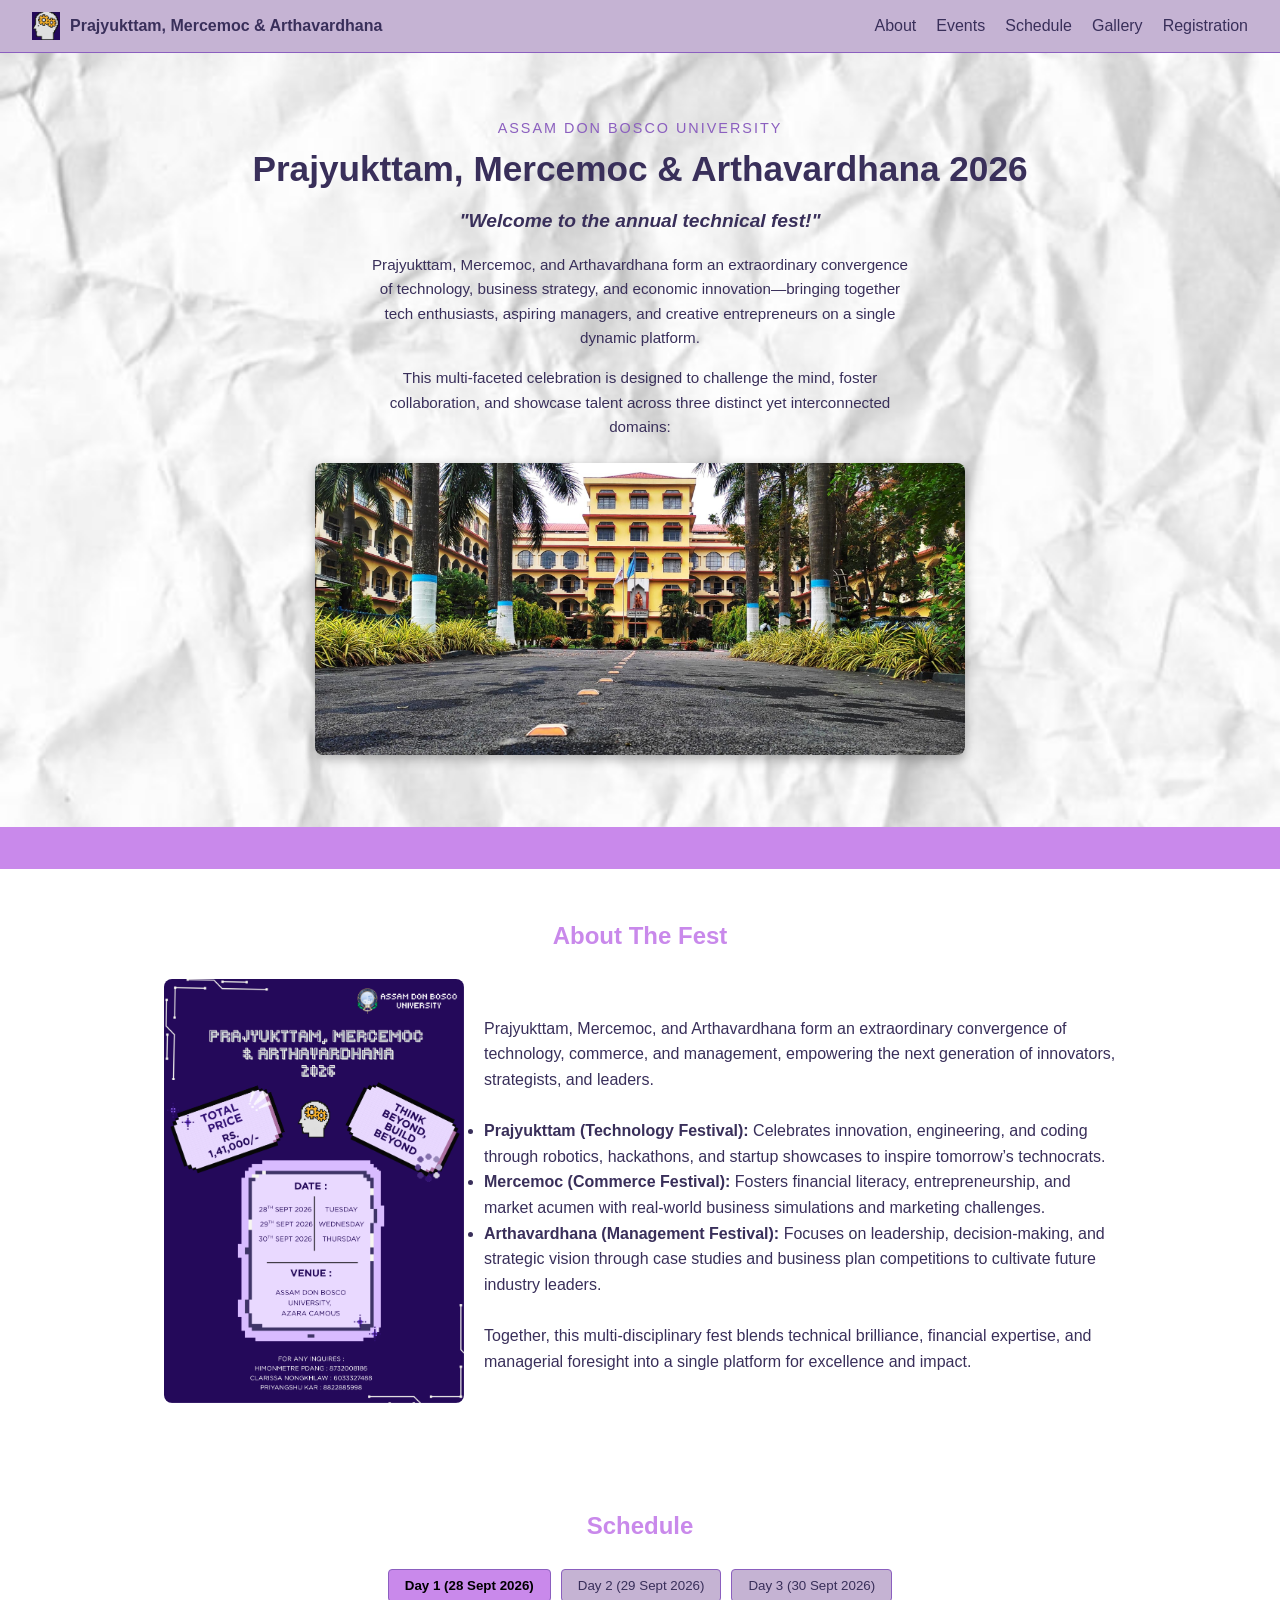
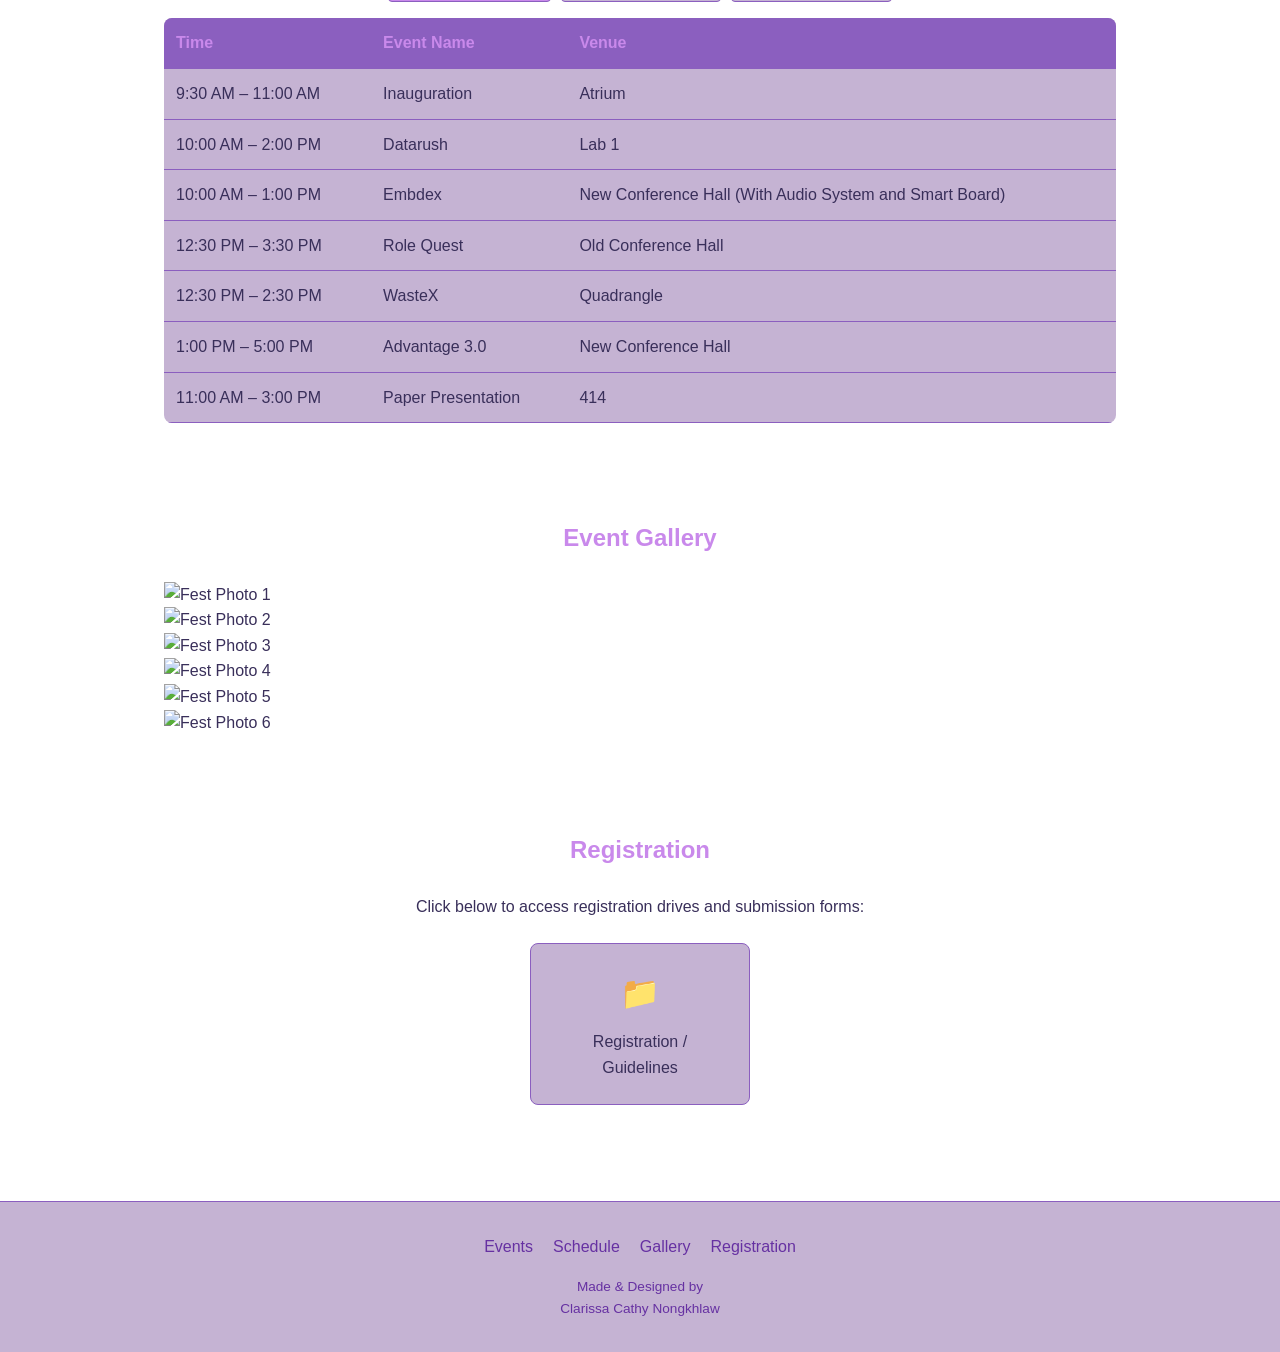
==== index.html @ a3ece599 "first commit" ====
<!DOCTYPE html>
<html lang="en">
<head>
  <meta charset="UTF-8">
  <meta name="viewport" content="width=device-width, initial-scale=1.0">
  <title>Prajyukttam - Technical Fest</title>
  <link rel="stylesheet" href="style.css">
</head>
<body>

  <!-- Navigation Bar -->
  <nav class="navbar">
    <div class="logo">
      <img src="images/head.png" alt="Logo">
      <span>Prajyukttam, Mercemoc &amp; Arthavardhana</span>
    </div>
    <ul class="nav-links">
      <li><a href="#about">About</a></li>
      <li><a href="events.html">Events</a></li>
      <li><a href="#schedule">Schedule</a></li>
      <li><a href="#gallery">Gallery</a></li>
      <li><a href="#registration">Registration</a></li>
    </ul>
  </nav>

  <!-- Hero Section -->
  <header class="hero-section">
    <p class="university-name">Assam Don Bosco University</p>
    
    <h1 class="event-title">
      Prajyukttam, Mercemoc &amp; Arthavardhana 2026
    </h1>
    
    <div class="welcome-container">
      <h3 class="welcome-message">"Welcome to the annual technical fest!"</h3>
      <p class="event-intro">
        Prajyukttam, Mercemoc, and Arthavardhana form an extraordinary convergence of technology, business strategy, and economic innovation—bringing together tech enthusiasts, aspiring managers, and creative entrepreneurs on a single dynamic platform.
      </p>
      <p class="event-intro">
        This multi-faceted celebration is designed to challenge the mind, foster collaboration, and showcase talent across three distinct yet interconnected domains:
      </p>
    </div>
    
    <div class="hero-image-box">
      <img src="images/ADBU.jpeg" alt="Event Banner">
    </div>
  </header>

  <!-- Ticker / Marquee Banner -->
  <div class="marquee-container">
    <div class="marquee-text">
      ✨Innovation &nbsp;&nbsp;&nbsp;&nbsp;&nbsp;&middot;&nbsp;&nbsp;&nbsp;&nbsp; &nbsp; Engineering &nbsp;&nbsp;&nbsp;&nbsp;&nbsp;&middot;&nbsp;&nbsp;&nbsp;&nbsp; &nbsp; Robotics &nbsp;&nbsp;&nbsp;&nbsp;&nbsp;&middot;&nbsp;&nbsp;&nbsp;&nbsp; &nbsp; Coding &nbsp;&nbsp;&nbsp;&nbsp;&nbsp;&middot;&nbsp;&nbsp;&nbsp;&nbsp; &nbsp; Strategy &nbsp;&nbsp;&nbsp;&nbsp;&nbsp;&middot;&nbsp;&nbsp;&nbsp;&nbsp; &nbsp; Operations &nbsp;&nbsp;&nbsp;&nbsp;&nbsp;&middot;&nbsp;&nbsp;&nbsp;&nbsp; &nbsp; Marketing &nbsp;&nbsp;&nbsp;&nbsp;&nbsp;&middot;&nbsp;&nbsp;&nbsp;&nbsp; &nbsp; Synergy &nbsp;&nbsp;&nbsp;&nbsp;&nbsp;&middot;&nbsp;&nbsp;&nbsp;&nbsp; &nbsp; Excellence &nbsp;&nbsp;&nbsp;&nbsp;&nbsp;&middot;&nbsp;&nbsp;&nbsp;&nbsp; &nbsp; Ideation &nbsp;&nbsp;&nbsp;&nbsp;&nbsp;&middot;&nbsp;&nbsp;&nbsp;&nbsp; &nbsp; Competition ✨
    </div>
  </div>

  <!-- About Section -->
  <section id="about" class="about-section">
    <h2>About The Fest</h2>
    <div class="about-content">
      <div class="about-image">
        <img src="images/Purple and Pink Modern Technology Poster.png" alt="About Event">
      </div>
      <div class="about-text">
        <p>Prajyukttam, Mercemoc, and Arthavardhana form an extraordinary convergence of technology, commerce, and management, empowering the next generation of innovators, strategists, and leaders. <br><br>

        <ul>
          <li><strong>Prajyukttam (Technology Festival):</strong> Celebrates innovation, engineering, and coding through robotics, hackathons, and startup showcases to inspire tomorrow’s technocrats.</li>
          <li><strong>Mercemoc (Commerce Festival):</strong> Fosters financial literacy, entrepreneurship, and market acumen with real-world business simulations and marketing challenges.</li>
          <li><strong>Arthavardhana (Management Festival):</strong> Focuses on leadership, decision-making, and strategic vision through case studies and business plan competitions to cultivate future industry leaders.</li>
        </ul>
        <br>
        Together, this multi-disciplinary fest blends technical brilliance, financial expertise, and managerial foresight into a single platform for excellence and impact.</p>
      </div>
    </div>
  </section>

  <!-- Schedule Section -->
  <section id="schedule" class="schedule-section">
    <h2>Schedule</h2>
    
    <!-- Day Tabs -->
    <div class="day-tabs">
      <button class="tab-btn active" data-day="day1">Day 1 (28 Sept 2026)</button>
      <button class="tab-btn" data-day="day2">Day 2 (29 Sept 2026)</button>
      <button class="tab-btn" data-day="day3">Day 3 (30 Sept 2026)</button>
    </div>

    <!-- Day 1 Table -->
    <div id="day1" class="schedule-table-container tab-content active">
      <table class="schedule-table">
        <thead>
          <tr>
            <th>Time</th>
            <th>Event Name</th>
            <th>Venue</th>
          </tr>
        </thead>
        <tbody>
          <tr>
            <td>9:30 AM – 11:00 AM</td>
            <td>Inauguration</td>
            <td>Atrium</td>
          </tr>
          <tr>
            <td>10:00 AM – 2:00 PM</td>
            <td>Datarush</td>
            <td>Lab 1</td>
          </tr>
          <tr>
            <td>10:00 AM – 1:00 PM</td>
            <td>Embdex</td>
            <td>New Conference Hall (With Audio System and Smart Board)</td>
          </tr>
          <tr>
            <td>12:30 PM – 3:30 PM</td>
            <td>Role Quest</td>
            <td>Old Conference Hall</td>
          </tr>
          <tr>
            <td>12:30 PM – 2:30 PM</td>
            <td>WasteX</td>
            <td>Quadrangle</td>
          </tr>
          <tr>
            <td>1:00 PM – 5:00 PM</td>
            <td>Advantage 3.0</td>
            <td>New Conference Hall</td>
          </tr>
          <tr>
            <td>11:00 AM – 3:00 PM</td>
            <td>Paper Presentation</td>
            <td>414</td>
          </tr>
        </tbody>
      </table>
    </div>

    <!-- Day 2 Table -->
    <div id="day2" class="schedule-table-container tab-content">
      <table class="schedule-table">
        <thead>
          <tr>
            <th>Time</th>
            <th>Event Name</th>
            <th>Venue</th>
          </tr>
        </thead>
        <tbody>
          <tr>
            <td>9:00 AM – 12:00 PM</td>
            <td>CodeClash</td>
            <td>MCA lab</td>
          </tr>
          <tr>
            <td>9:00 AM – 1:30 PM</td>
            <td>Dev Dazzle</td>
            <td>Lab 1</td>
          </tr>
          <tr>
            <td>10:00 AM – 2:00 PM</td>
            <td>Bridge Making</td>
            <td>Drawing hall</td>
          </tr>
          <tr>
            <td>10:00 AM – 1:00 PM</td>
            <td>Robo Socor</td>
            <td>Atrium</td>
          </tr>
          <tr>
            <td>From 10:00 AM</td>
            <td>Break Through</td>
            <td>Old Conference Hall</td>
          </tr>
          <tr>
            <td>1:00 PM – 4:00 PM</td>
            <td>Technosprint</td>
            <td>113 (EEE CN Lab)</td>
          </tr>
          <tr>
            <td>9:30 AM – 4:30 PM</td>
            <td>Mind Spark 2.0</td>
            <td>New Conference Hall</td>
          </tr>
        </tbody>
      </table>
    </div>

    <!-- Day 3 Table -->
    <div id="day3" class="schedule-table-container tab-content">
      <table class="schedule-table">
        <thead>
          <tr>
            <th>Time</th>
            <th>Event Name</th>
            <th>Venue</th>
          </tr>
        </thead>
        <tbody>
          <tr>
            <td>10:00 AM – 1:00 PM</td>
            <td>Robo Race</td>
            <td>Atrium</td>
          </tr>
          <tr>
            <td>1:30 PM – 4:30 PM</td>
            <td>Closing</td>
            <td>Atrium</td>
          </tr>
        </tbody>
      </table>
    </div>
  </section>

  <!-- Gallery Section (Replaced Video Section) -->
  <section id="gallery" class="gallery-section">
    <h2>Event Gallery</h2>
    <div class="gallery-grid">
      <div class="gallery-item">
        <img src="images/gallery1.jpg" alt="Fest Photo 1">
      </div>
      <div class="gallery-item">
        <img src="images/gallery2.jpg" alt="Fest Photo 2">
      </div>
      <div class="gallery-item">
        <img src="images/gallery3.jpg" alt="Fest Photo 3">
      </div>
      <div class="gallery-item">
        <img src="images/gallery4.jpg" alt="Fest Photo 4">
      </div>
      <div class="gallery-item">
        <img src="images/gallery5.jpg" alt="Fest Photo 5">
      </div>
      <div class="gallery-item">
        <img src="images/gallery6.jpg" alt="Fest Photo 6">
      </div>
    </div>
  </section>

  <!-- Registration Links Section -->
  <section id="registration" class="registration-section">
    <h2>Registration</h2>
    <p>Click below to access registration drives and submission forms:</p>
    
    <div class="drive-links">
      <a href="https://docs.google.com/spreadsheets/d/1zXG-FHhVb6ECpQT4bLIpjCPKj3fFTVMYDeRHwDxVV-s/edit?usp=sharing" target="_blank" class="drive-card">
        <div class="icon">📁</div>
        <div class="link-title">Registration / Guidelines</div>
      </a>
    </div>
  </section>

  <!-- Footer -->
  <footer class="footer">
    <ul class="footer-links">
      <li><a href="events.html">Events</a></li>
      <li><a href="#schedule">Schedule</a></li>
      <li><a href="#gallery">Gallery</a></li>
      <li><a href="#registration">Registration</a></li>
    </ul>
    <p class="credits">Made &amp; Designed by <br> Clarissa Cathy Nongkhlaw</p>
  </footer>

  <script src="script.js"></script>
</body>
</html>
---- style.css ----
/* Custom Variable Colors - Change these anytime! */
:root {
  --bg-main: #ffffff;
  --bg-card: #C5B3D3;
  --accent-color: #c989eb;
  --text-main: #392f5a;
  --text-muted: #6631a2;
  --border-color: #8b5fbf;
  --font-family: 'Segoe UI', Tahoma, Geneva, Verdana, sans-serif;
}

* {
  box-sizing: border-box;
  margin: 0;
  padding: 0;
}

body {
  background-color: var(--bg-main);
  color: var(--text-main);
  font-family: var(--font-family);
  line-height: 1.6;
}

/* Navbar */
.navbar {
  display: flex;
  justify-content: space-between;
  align-items: center;
  padding: 0.75rem 2rem; 
  background-color: var(--bg-card);
  border-bottom: 1px solid var(--border-color);
  position: relative; 
}

/* Logo Image Styling */
.logo img {
  width: 28px;   /* Reduced from 40px to make it smaller */
  height: 28px;  /* Keeps the logo square */
  object-fit: contain; /* Prevents image distortion */
}

.logo {
  display: flex;
  align-items: center;
  gap: 10px;
  font-weight: bold;
}

.nav-links {
  display: flex;
  list-style: none;
  gap: 20px;
}

.nav-links a {
  color: var(--text-main);
  text-decoration: none;
  transition: color 0.3s;
}

.nav-links a:hover {
  color: var(--accent-color);
}


/* Center and constrain the Hero Section text & layout */
.hero-section {
  max-width: 750px;       /* Limits total width on laptop/desktop */
  margin: 0 auto;         /* Centers the section horizontally */
  padding: 2rem 1rem;
  text-align: center;
  background-image: url('images/137430226134707928.jpg'); 
  
  /* Background scaling & position properties */
  background-size: cover;       /* Scales the image to fill the entire header */
  background-position: center;  /* Centers the image within the container */
  background-repeat: no-repeat; /* Prevents the image from tiling/repeating */
  
  /* Text and spacing adjustments */
 padding: 4rem 1.5rem;         /* Adds vertical spacing around your text */               /* Ensures text remains readable */
  max-width: 100%;
}

.university-name {
  color: #8b5fbf;
  text-transform: uppercase;
  letter-spacing: 2px;
  font-size: 0.9rem;
  margin-bottom: 0.5rem;
}

.event-title {
  font-size: 2.2rem;
  line-height: 1.2;
  margin-bottom: 1rem;
}

.welcome-message {
  display: block !important;     /* Forces the element to behave as a standard block */
  width: 90% !important;         /* Makes it responsive on mobile screens */
  max-width: 550px !important;   /* Hard limit on how wide it can grow */
  margin-left: auto !important;  /* Pushes from the left to center */
  margin-right: auto !important; /* Pushes from the right to center */
  margin-top: 0;
  margin-bottom: 1rem;
  text-align: center;            /* Centers the text within the 550px box */
  
  font-style: italic;
  font-size: 1.2rem;
  color: #392f5a;
}

.event-intro {
  font-size: 0.95rem;
  line-height: 1.6;
  color: #392f5a;
  display: block !important;     /* Forces the element to behave as a standard block */
  width: 90% !important;         /* Makes it responsive on mobile screens */
  max-width: 550px !important;   /* Hard limit on how wide it can grow */
  margin-left: auto !important;  /* Pushes from the left to center */
  margin-right: auto !important; /* Pushes from the right to center */
  margin-top: 0;
  margin-bottom: 1rem;
  text-align: center;  
}

/* Make sure the image box stays compact */
.hero-image-box {
  max-width: 650px;       /* Restricts image width */
  margin: 1.5rem auto 0;  /* Centers image container */
}

.hero-image-box img {
  width: 100%;            /* Fits neatly within the 500px max-width */
  height: auto;
  border-radius: 8px;
  box-shadow: 0 4px 12px rgba(0, 0, 0, 0.3);
}

/* Marquee Banner */
.marquee-container {
  background-color: var(--accent-color);
  color: #000;
  overflow: hidden;
  white-space: nowrap;
  padding: 8px 0;
  font-weight: bold;
}

.marquee-text {
  display: inline-block;
  padding-left: 100%;
  animation: marquee 45s linear infinite;
}

@keyframes marquee {
  0% { transform: translate(0, 0); }
  100% { transform: translate(-100%, 0); }
}

/* Sections General */
section {
  padding: 3rem 1.5rem;
  max-width: 1000px;
  margin: 0 auto;
}

section h2 {
  text-align: center;
  margin-bottom: 1.5rem;
  color: var(--accent-color);
}

/* About Section */
.about-content {
  display: flex;
  gap: 20px;
  align-items: center;
  flex-wrap: wrap;
}

.about-image img {
  width: 100%;
  max-width: 300px;
  border-radius: 8px;
}

.about-text {
  flex: 1;
}

/* Video Section */
.video-wrapper {
  position: relative;
  padding-bottom: 56.25%; /* 16:9 aspect ratio */
  height: 0;
  overflow: hidden;
  border-radius: 8px;
  border: 1px solid var(--border-color);
}

.video-wrapper iframe {
  position: absolute;
  top: 0;
  left: 0;
  width: 100%;
  height: 100%;
  border: none;
}

/* Events Cards */
.events-grid {
  display: grid;
  grid-template-columns: repeat(auto-fit, minmax(260px, 1fr));
  gap: 20px;
}

.event-card {
  background-color: var(--bg-card);
  padding: 1.5rem;
  border-radius: 8px;
  border: 1px solid var(--border-color);
  text-align: center;
}

.poster-box img {
  width: 100%;
  border-radius: 4px;
  margin: 10px 0;
}

.event-desc {
  color: var(--text-muted);
  font-size: 0.9rem;
  margin-bottom: 1rem;
}

.btn {
  display: inline-block;
  padding: 8px 16px;
  background-color: var(--accent-color);
  color: #000;
  text-decoration: none;
  font-weight: bold;
  border-radius: 4px;
}

/* Schedule Section */
.day-tabs {
  display: flex;
  justify-content: center;
  gap: 10px;
  margin-bottom: 1rem;
}

.tab-btn {
  background-color: var(--bg-card);
  color: var(--text-main);
  border: 1px solid var(--border-color);
  padding: 8px 16px;
  cursor: pointer;
  border-radius: 4px;
}

.tab-btn.active {
  background-color: var(--accent-color);
  color: #000;
  font-weight: bold;
}

.tab-content {
  display: none;
}

.tab-content.active {
  display: block;
}

.schedule-table {
  width: 100%;
  border-collapse: collapse;
  background-color: var(--bg-card);
  border-radius: 8px;
  overflow: hidden;
}

.schedule-table th, .schedule-table td {
  padding: 12px;
  text-align: left;
  border-bottom: 1px solid var(--border-color);
}

.schedule-table th {
  background-color: var(--border-color);
  color: var(--accent-color);
}

/* Registration Section */
.registration-section {
  text-align: center;
}

.drive-links {
  display: flex;
  justify-content: center;
  gap: 20px;
  margin-top: 1.5rem;
  flex-wrap: wrap;
}

.drive-card {
  background-color: var(--bg-card);
  border: 1px solid var(--border-color);
  padding: 1.5rem;
  border-radius: 8px;
  text-decoration: none;
  color: var(--text-main);
  width: 220px;
  transition: transform 0.2s;
}

.drive-card:hover {
  transform: translateY(-5px);
  border-color: var(--accent-color);
}

.drive-card .icon {
  font-size: 2rem;
  margin-bottom: 10px;
}

/* Footer */
.footer {
  background-color: var(--bg-card);
  text-align: center;
  padding: 2rem 1rem;
  border-top: 1px solid var(--border-color);
  margin-top: 3rem;
}

.footer-links {
  display: flex;
  justify-content: center;
  list-style: none;
  gap: 20px;
  margin-bottom: 1rem;
}

.footer-links a {
  color: var(--text-muted);
  text-decoration: none;
}

.credits {
  font-size: 0.85rem;
  color: var(--text-muted);
}
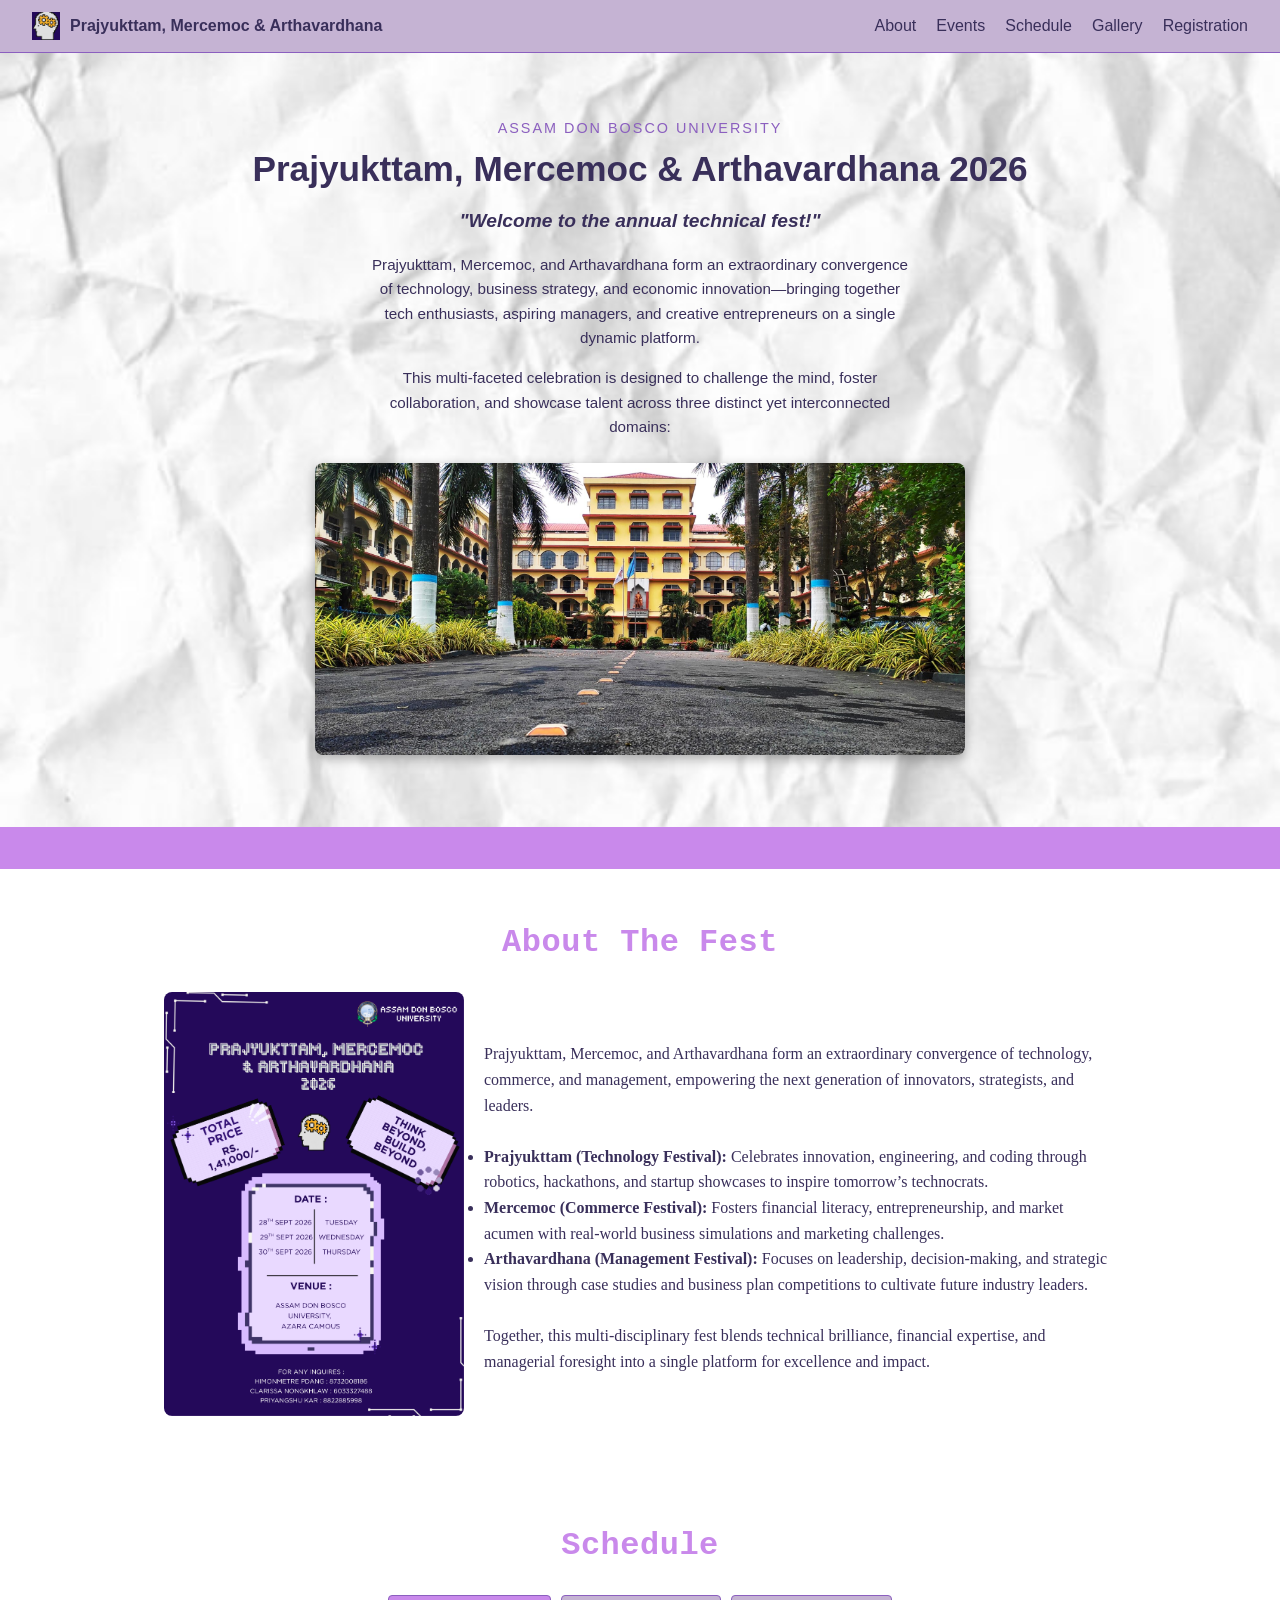
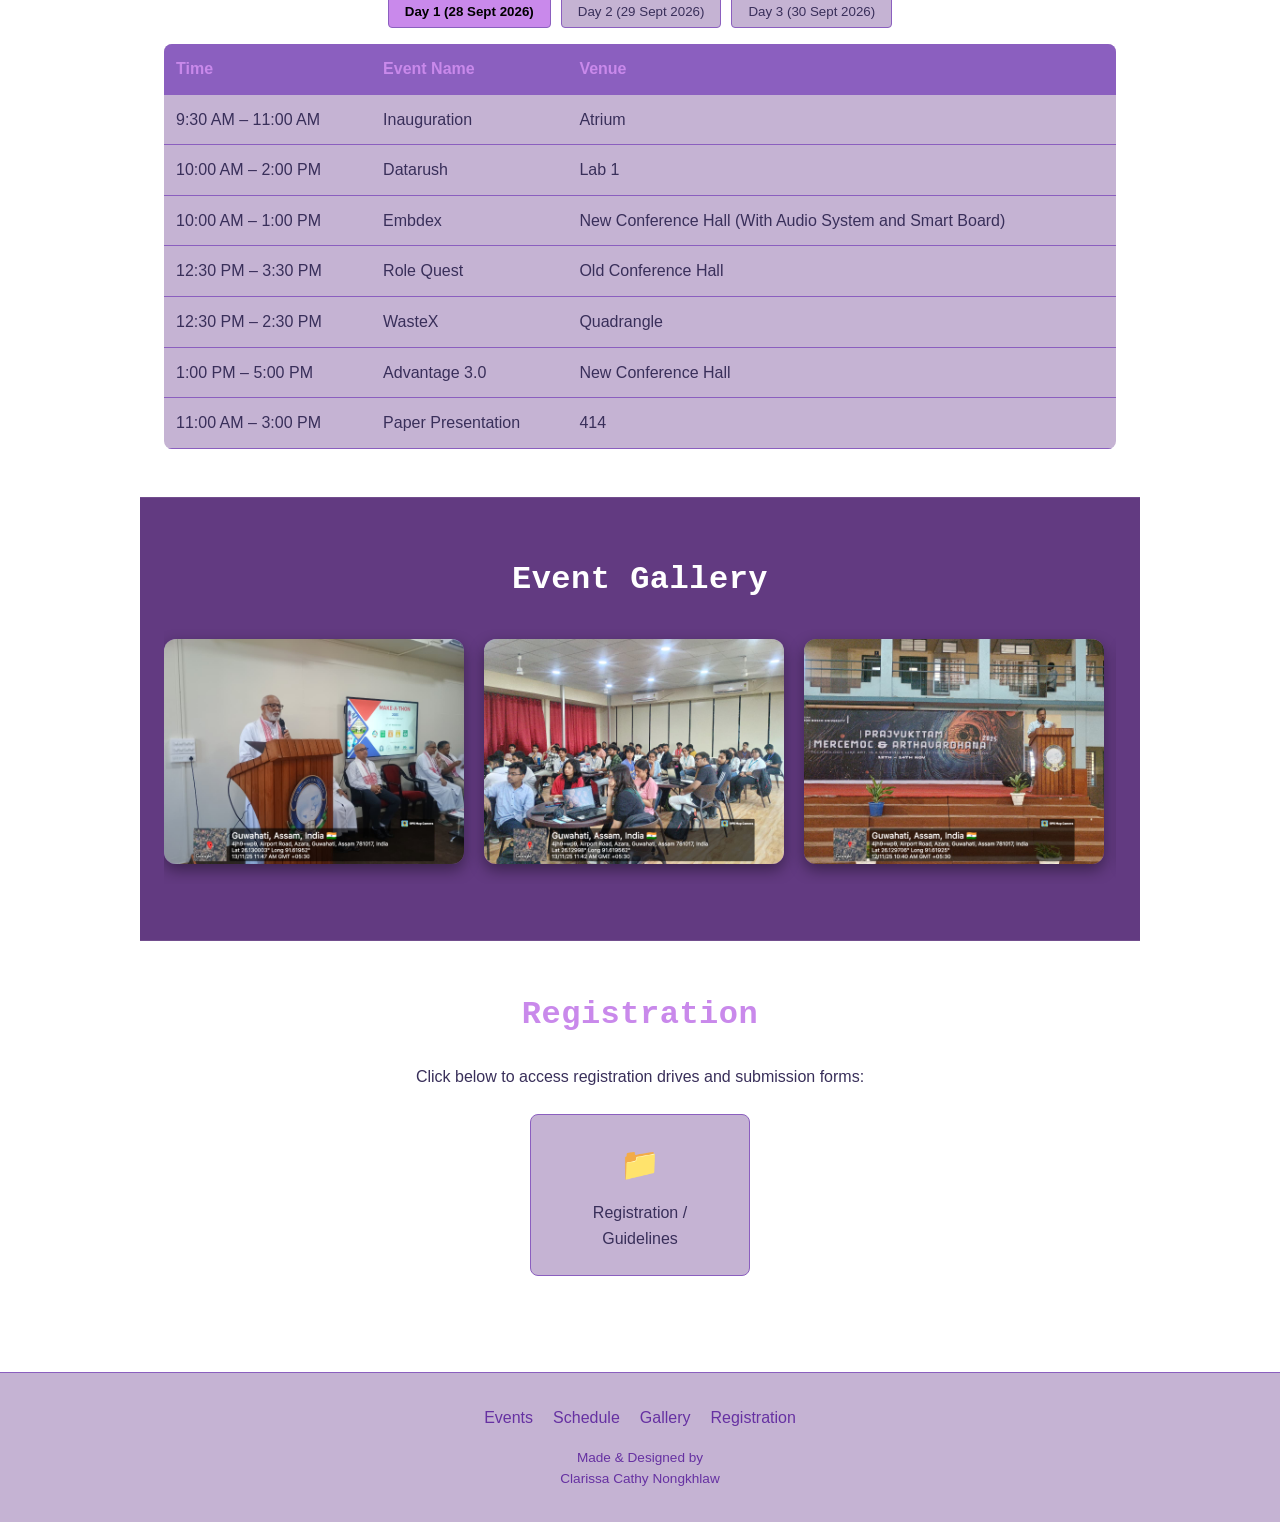
==== commit 894d55eb: "Update gallery section, responsive mobile layout, and h2 font styles" ====
--- a/index.html
+++ b/index.html
@@ -61,8 +61,7 @@
         <img src="images/Purple and Pink Modern Technology Poster.png" alt="About Event">
       </div>
       <div class="about-text">
-        <p>Prajyukttam, Mercemoc, and Arthavardhana form an extraordinary convergence of technology, commerce, and management, empowering the next generation of innovators, strategists, and leaders. <br><br>
-
+        <p>Prajyukttam, Mercemoc, and Arthavardhana form an extraordinary convergence of technology, commerce, and management, empowering the next generation of innovators, strategists, and leaders. <br> <br>
         <ul>
           <li><strong>Prajyukttam (Technology Festival):</strong> Celebrates innovation, engineering, and coding through robotics, hackathons, and startup showcases to inspire tomorrow’s technocrats.</li>
           <li><strong>Mercemoc (Commerce Festival):</strong> Fosters financial literacy, entrepreneurship, and market acumen with real-world business simulations and marketing challenges.</li>
@@ -212,29 +211,29 @@
   </section>
 
   <!-- Gallery Section (Replaced Video Section) -->
-  <section id="gallery" class="gallery-section">
-    <h2>Event Gallery</h2>
-    <div class="gallery-grid">
-      <div class="gallery-item">
-        <img src="images/gallery1.jpg" alt="Fest Photo 1">
-      </div>
-      <div class="gallery-item">
-        <img src="images/gallery2.jpg" alt="Fest Photo 2">
-      </div>
-      <div class="gallery-item">
-        <img src="images/gallery3.jpg" alt="Fest Photo 3">
-      </div>
-      <div class="gallery-item">
-        <img src="images/gallery4.jpg" alt="Fest Photo 4">
-      </div>
-      <div class="gallery-item">
-        <img src="images/gallery5.jpg" alt="Fest Photo 5">
-      </div>
-      <div class="gallery-item">
-        <img src="images/gallery6.jpg" alt="Fest Photo 6">
-      </div>
-    </div>
-  </section>
+ <section id="gallery" class="gallery-section">
+  <h2>Event Gallery</h2>
+  <div class="gallery-grid">
+    <div class="gallery-item">
+      <img src="images/WhatsApp Image 2026-09-22 at 2.42.43 PM.jpeg" alt="Fest Photo 1">
+    </div>
+    <div class="gallery-item">
+      <img src="images/WhatsApp Image 2026-09-22 at 2.42.49 PM.jpeg" alt="Fest Photo 2">
+    </div>
+    <div class="gallery-item">
+      <img src="images/WhatsApp Image 2026-09-22 at 2.42.52 PM.jpeg" alt="Fest Photo 3">
+    </div>
+    <div class="gallery-item">
+      <img src="images/WhatsApp Image 2026-09-22 at 2.42.55 PM.jpeg" alt="Fest Photo 4">
+    </div>
+    <div class="gallery-item">
+      <img src="images/WhatsApp Image 2026-09-22 at 2.43.09 PM.jpeg" alt="Fest Photo 5">
+    </div>
+    <div class="gallery-item">
+      <img src="images/gallery6.jpg" alt="Fest Photo 6">
+    </div>
+  </div>
+</section>
 
   <!-- Registration Links Section -->
   <section id="registration" class="registration-section">
--- a/style.css
+++ b/style.css
@@ -7,6 +7,17 @@
   --text-muted: #6631a2;
   --border-color: #8b5fbf;
   --font-family: 'Segoe UI', Tahoma, Geneva, Verdana, sans-serif;
+}
+
+
+html, body {
+  max-width: 100%;
+  overflow-x: hidden;
+}
+
+img {
+  max-width: 100%;
+  height: auto;
 }
 
 * {
@@ -172,7 +183,16 @@
   color: var(--accent-color);
 }
 
+h2 {
+  font-family: Consolas, 'Courier New', Courier, monospace;
+  font-size: 2rem;       /* Heading size */
+  font-weight: 700;      /* Bold weight */
+  letter-spacing: 0.5px; /* Slight spacing for a cleaner header look */
+  margin-bottom: 1.5rem;
+}
+
 /* About Section */
+
 .about-content {
   display: flex;
   gap: 20px;
@@ -188,25 +208,75 @@
 
 .about-text {
   flex: 1;
-}
-
-/* Video Section */
-.video-wrapper {
-  position: relative;
-  padding-bottom: 56.25%; /* 16:9 aspect ratio */
-  height: 0;
+  font-family: Georgia, 'Times New Roman', serif;
+}
+
+/* Gallery Section with Distinct Background */
+.gallery-section {
+  padding: 3.5rem 1.5rem;
+  text-align: center;
+  background-color: #623a81; /* Darker distinct background color contrast */
+  border-top: 1px solid rgba(255, 255, 255, 0.1);
+  border-bottom: 1px solid rgba(255, 255, 255, 0.1);
+}
+
+.gallery-section h2 {
+  font-size: 2rem;
+  margin-bottom: 1.5rem;
+  color: #ffffff;
+}
+
+/* Horizontal Scroll Container */
+.gallery-grid {
+  display: flex;                /* Arranges photos side-by-side */
+  gap: 20px;
+  overflow-x: auto;             /* Enables horizontal scrolling */
+  overflow-y: hidden;
+  padding: 10px 10px 20px 10px; /* Extra bottom padding for scrollbar space */
+  max-width: 1100px;
+  margin: 0 auto;
+  
+  /* Smooth touch scrolling for smartphones */
+  -webkit-overflow-scrolling: touch;
+  scroll-snap-type: x mandatory; /* Snaps image cleanly into focus when scrolling */
+}
+
+/* Individual Image Card Sizing */
+.gallery-item {
+  flex: 0 0 300px;              /* Sets a fixed width of 300px per card */
+  aspect-ratio: 4 / 3;
+  border-radius: 12px;
   overflow: hidden;
-  border-radius: 8px;
-  border: 1px solid var(--border-color);
-}
-
-.video-wrapper iframe {
-  position: absolute;
-  top: 0;
-  left: 0;
+  background-color: #8a5bc1;
+  box-shadow: 0 6px 15px rgba(0, 0, 0, 0.4);
+  scroll-snap-align: start;     /* Snap point target */
+}
+
+.gallery-item img {
   width: 100%;
   height: 100%;
-  border: none;
+  object-fit: cover;
+  display: block;
+  transition: transform 0.3s ease;
+}
+
+.gallery-item img:hover {
+  transform: scale(1.05);
+}
+
+/* Custom Styled Scrollbar */
+.gallery-grid::-webkit-scrollbar {
+  height: 8px;
+}
+
+.gallery-grid::-webkit-scrollbar-track {
+  background: rgba(255, 255, 255, 0.05);
+  border-radius: 10px;
+}
+
+.gallery-grid::-webkit-scrollbar-thumb {
+  background: #C5B3D3; /* Highlight color for scroll bar */
+  border-radius: 10px;
 }
 
 /* Events Cards */
@@ -355,4 +425,107 @@
 .credits {
   font-size: 0.85rem;
   color: var(--text-muted);
+}
+
+@media (max-width: 768px) {
+
+  /* 1. Navbar Adjustments */
+  .navbar {
+    flex-direction: column;
+    gap: 12px;
+    padding: 0.8rem 1rem;
+    text-align: center;
+  }
+
+  .nav-links {
+    flex-wrap: wrap;
+    justify-content: center;
+    gap: 12px;
+    font-size: 0.9rem;
+  }
+
+  .logo {
+    font-size: 0.95rem;
+    justify-content: center;
+  }
+
+  .logo img {
+    width: 24px;
+    height: 24px;
+  }
+
+  /* 2. Hero Section */
+  .hero-section {
+    padding: 2rem 1rem;
+  }
+
+  .event-title {
+    font-size: 1.5rem; /* Scales down huge desktop titles */
+    line-height: 1.3;
+  }
+
+  .welcome-message {
+    font-size: 1.05rem;
+    width: 100% !important; /* Prevents overflow */
+  }
+
+  .hero-image-box {
+    width: 100%;
+  }
+
+  /* 3. About Section Stack */
+  .about-content {
+    flex-direction: column; /* Stacks image above text */
+    text-align: left;
+    gap: 1.5rem;
+  }
+
+  .about-image img {
+    width: 100%;
+    max-width: 350px;
+    margin: 0 auto;
+    display: block;
+  }
+
+  /* 4. Schedule Section & Scrollable Tables */
+  .day-tabs {
+    flex-wrap: wrap;
+    gap: 8px;
+    justify-content: center;
+  }
+
+  .tab-btn {
+    padding: 8px 12px;
+    font-size: 0.85rem;
+    flex: 1 1 auto; /* Allows buttons to share row space evenly */
+  }
+
+  /* Makes data tables horizontally scrollable instead of breaking layout */
+  .schedule-table-container {
+    overflow-x: auto;
+    -webkit-overflow-scrolling: touch;
+    border-radius: 8px;
+  }
+
+  .schedule-table {
+    min-width: 500px; /* Forces table structure so columns don't crush */
+    font-size: 0.85rem;
+  }
+
+  .schedule-table th, 
+  .schedule-table td {
+    padding: 10px 8px;
+  }
+
+  /* 5. Gallery Grid */
+  .gallery-grid {
+    grid-template-columns: repeat(auto-fit, minmax(140px, 1fr));
+    gap: 10px;
+  }
+
+  /* 6. Footer */
+  .footer-links {
+    flex-direction: column;
+    gap: 10px;
+  }
 }
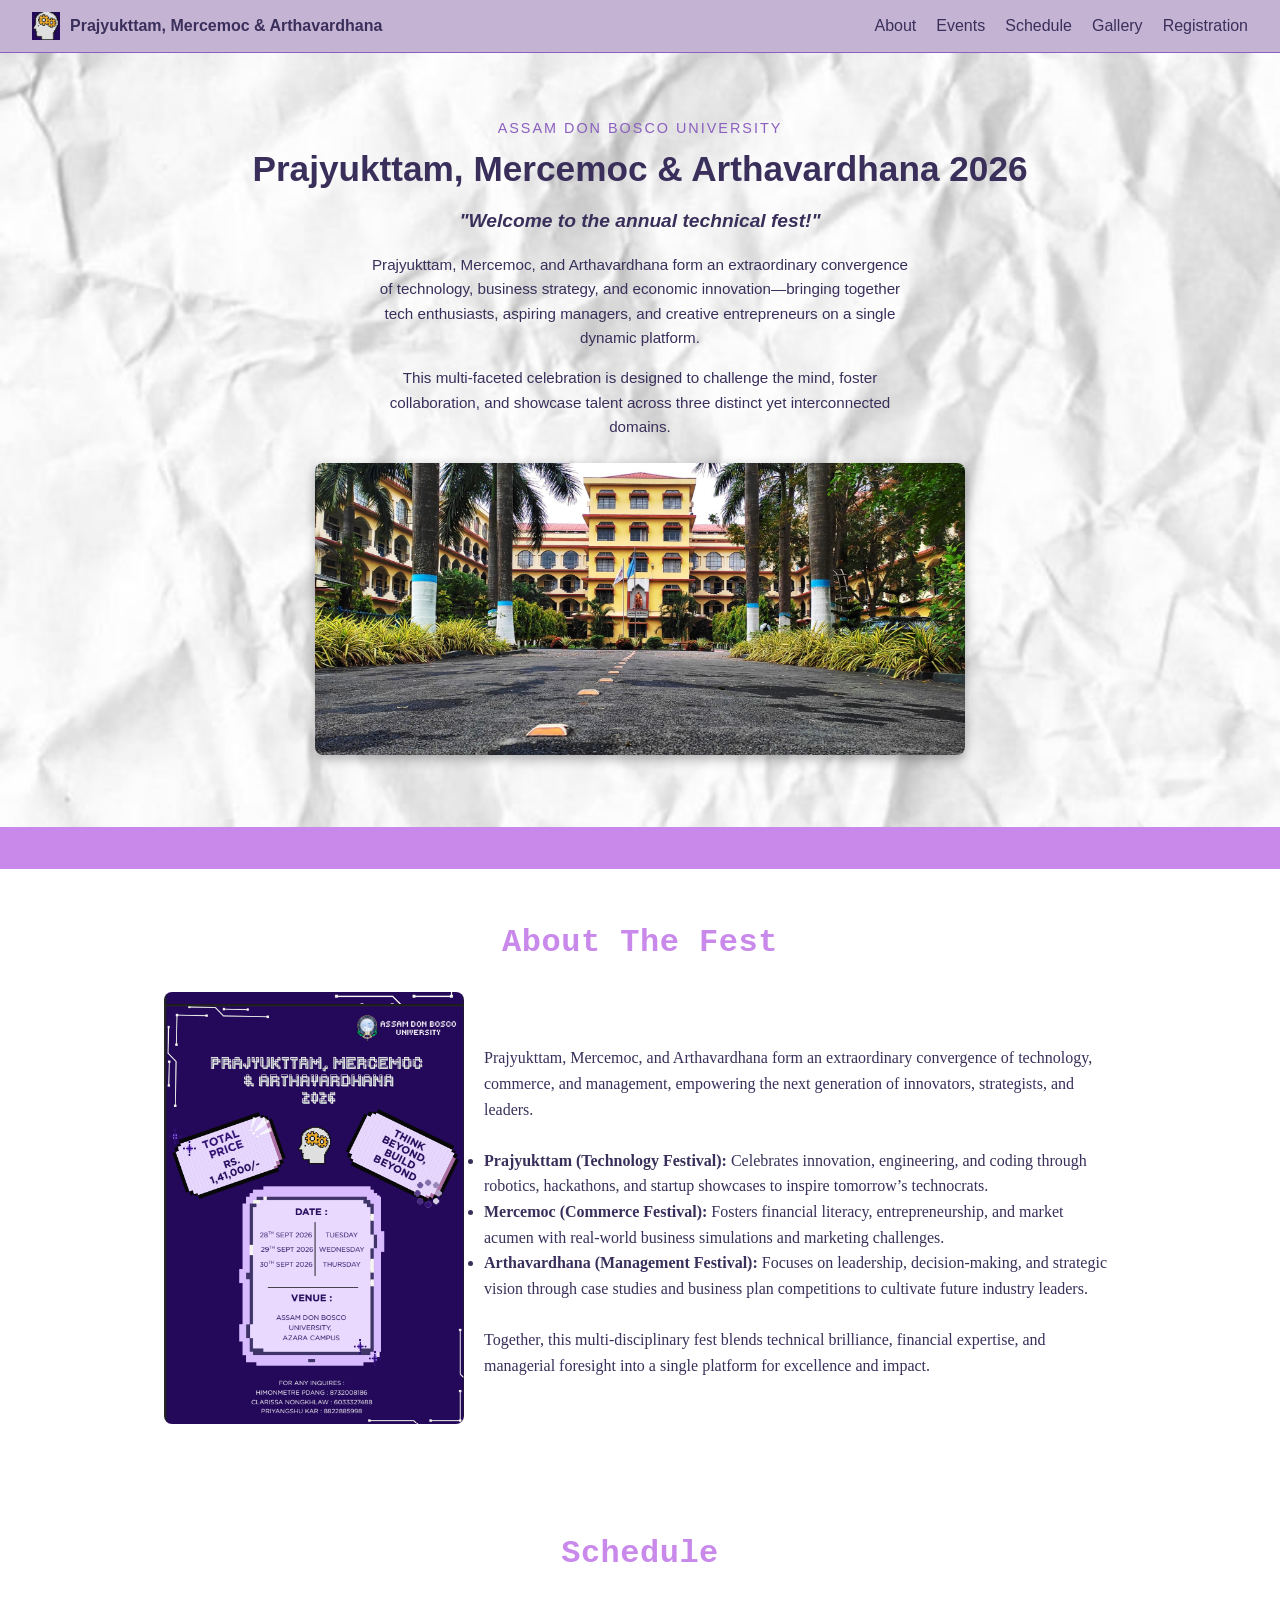
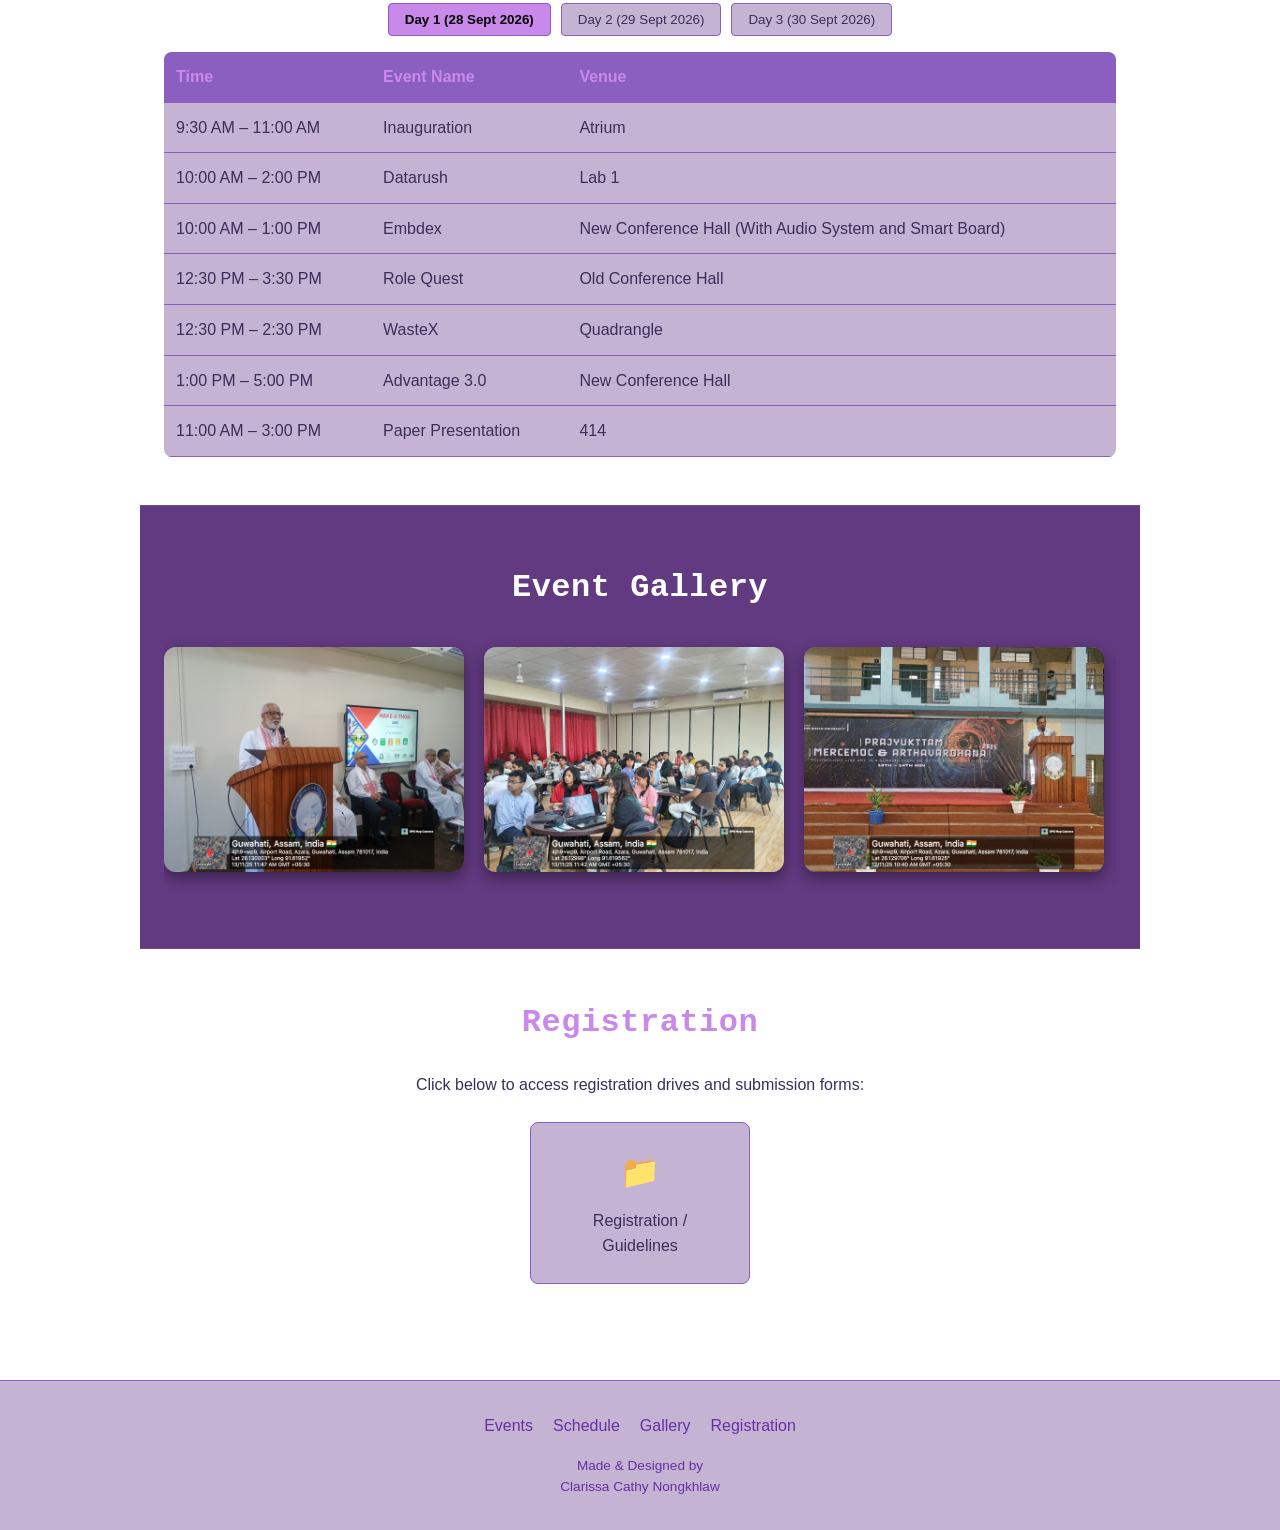
==== commit d15b0912: "Update gallery section,image" ====
--- a/index.html
+++ b/index.html
@@ -37,7 +37,7 @@
         Prajyukttam, Mercemoc, and Arthavardhana form an extraordinary convergence of technology, business strategy, and economic innovation—bringing together tech enthusiasts, aspiring managers, and creative entrepreneurs on a single dynamic platform.
       </p>
       <p class="event-intro">
-        This multi-faceted celebration is designed to challenge the mind, foster collaboration, and showcase talent across three distinct yet interconnected domains:
+        This multi-faceted celebration is designed to challenge the mind, foster collaboration, and showcase talent across three distinct yet interconnected domains.
       </p>
     </div>
     
@@ -58,7 +58,7 @@
     <h2>About The Fest</h2>
     <div class="about-content">
       <div class="about-image">
-        <img src="images/Purple and Pink Modern Technology Poster.png" alt="About Event">
+        <img src="images/Screenshot 2026-09-22 201039.png" alt="About Event">
       </div>
       <div class="about-text">
         <p>Prajyukttam, Mercemoc, and Arthavardhana form an extraordinary convergence of technology, commerce, and management, empowering the next generation of innovators, strategists, and leaders. <br> <br>
@@ -230,7 +230,7 @@
       <img src="images/WhatsApp Image 2026-09-22 at 2.43.09 PM.jpeg" alt="Fest Photo 5">
     </div>
     <div class="gallery-item">
-      <img src="images/gallery6.jpg" alt="Fest Photo 6">
+      <img src="images/1.jpeg" alt="Fest Photo 6">
     </div>
   </div>
 </section>
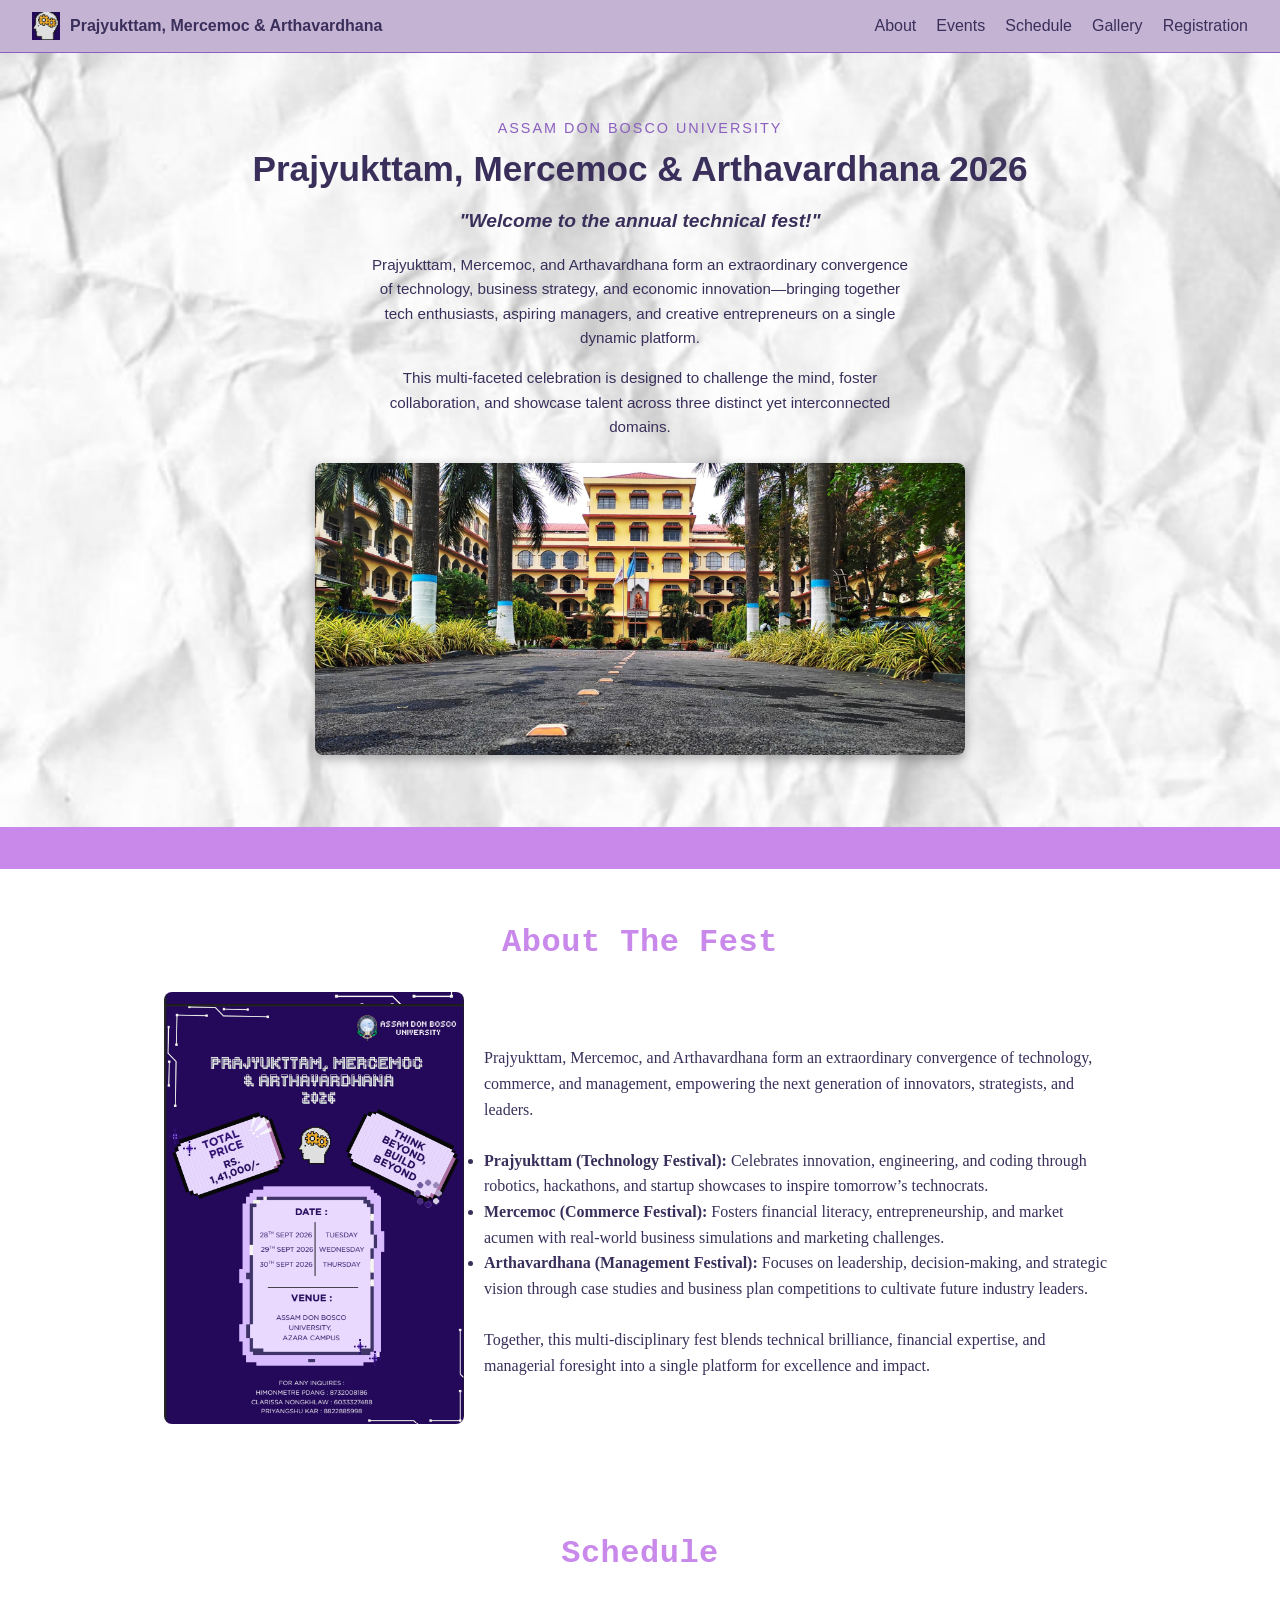
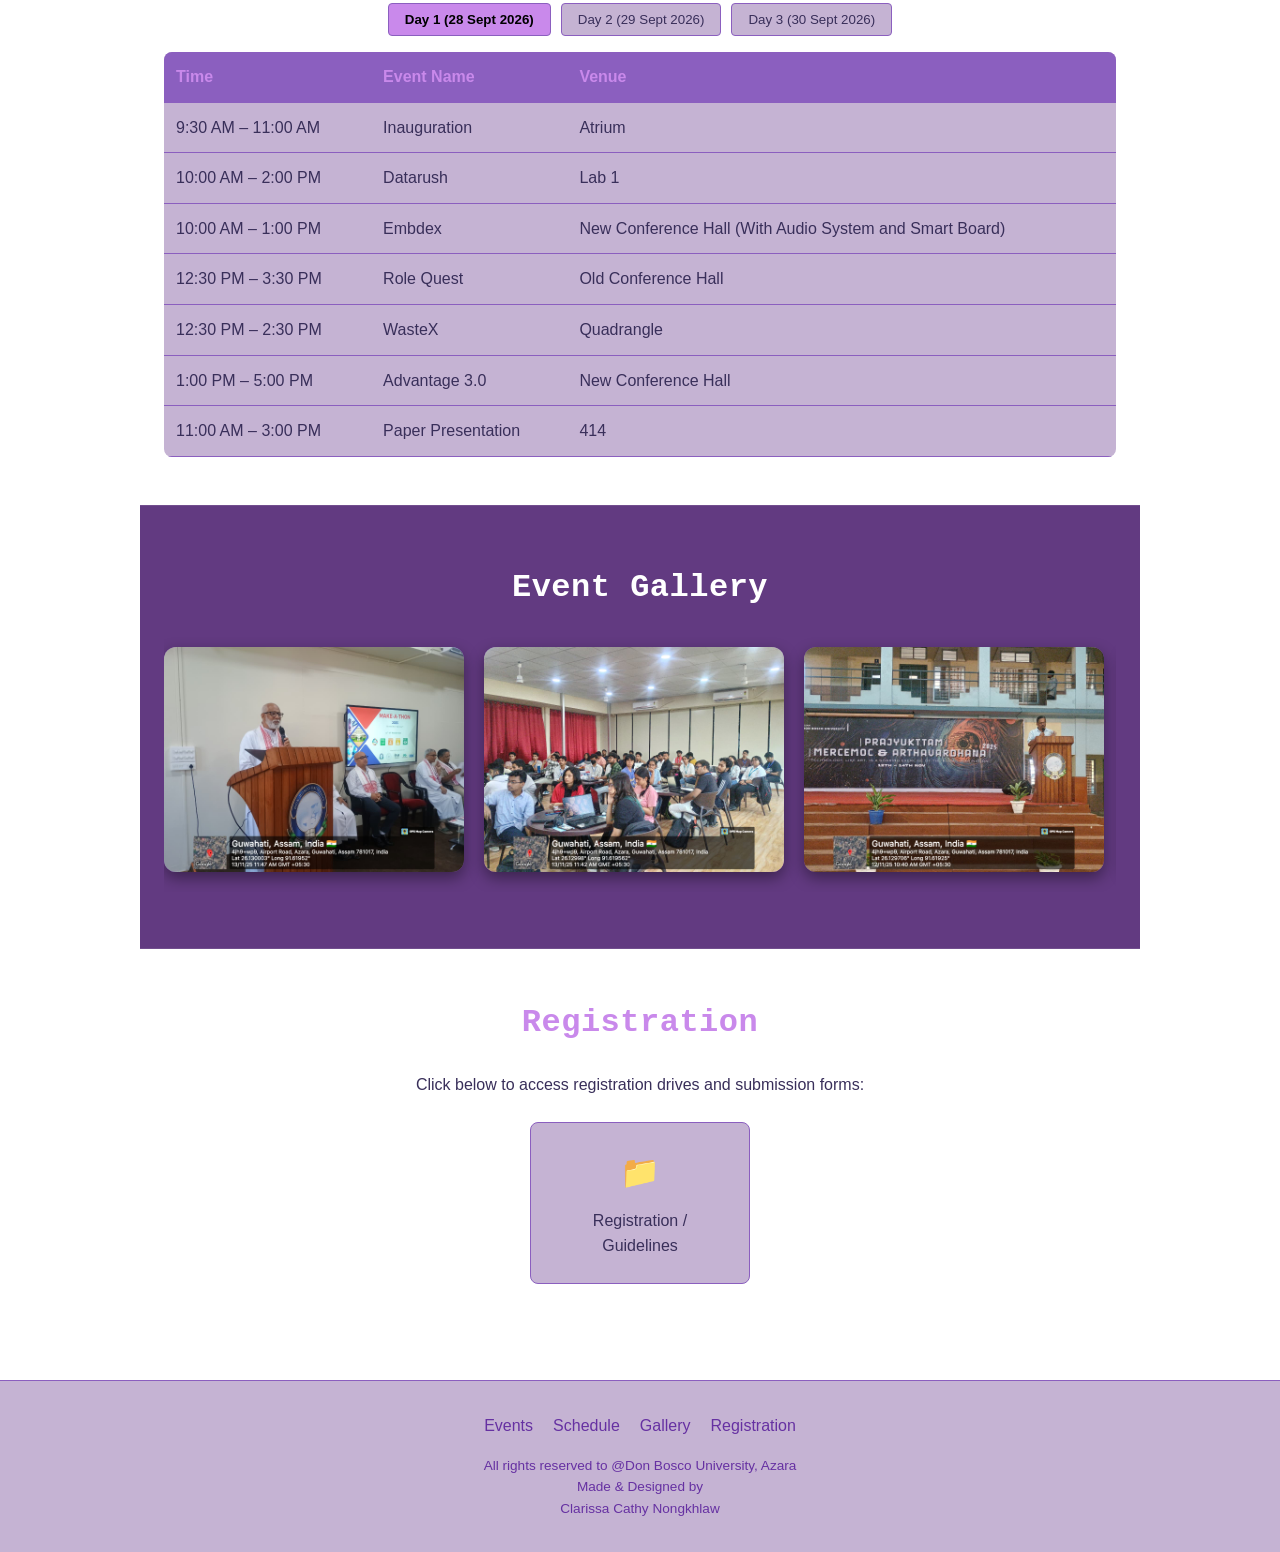
==== commit f03d3b45: "update footer" ====
--- a/index.html
+++ b/index.html
@@ -256,7 +256,7 @@
       <li><a href="#gallery">Gallery</a></li>
       <li><a href="#registration">Registration</a></li>
     </ul>
-    <p class="credits">Made &amp; Designed by <br> Clarissa Cathy Nongkhlaw</p>
+    <p class="credits"> All rights reserved to @Don Bosco University, Azara <br>Made &amp; Designed by <br> Clarissa Cathy Nongkhlaw</p>
   </footer>
 
   <script src="script.js"></script>
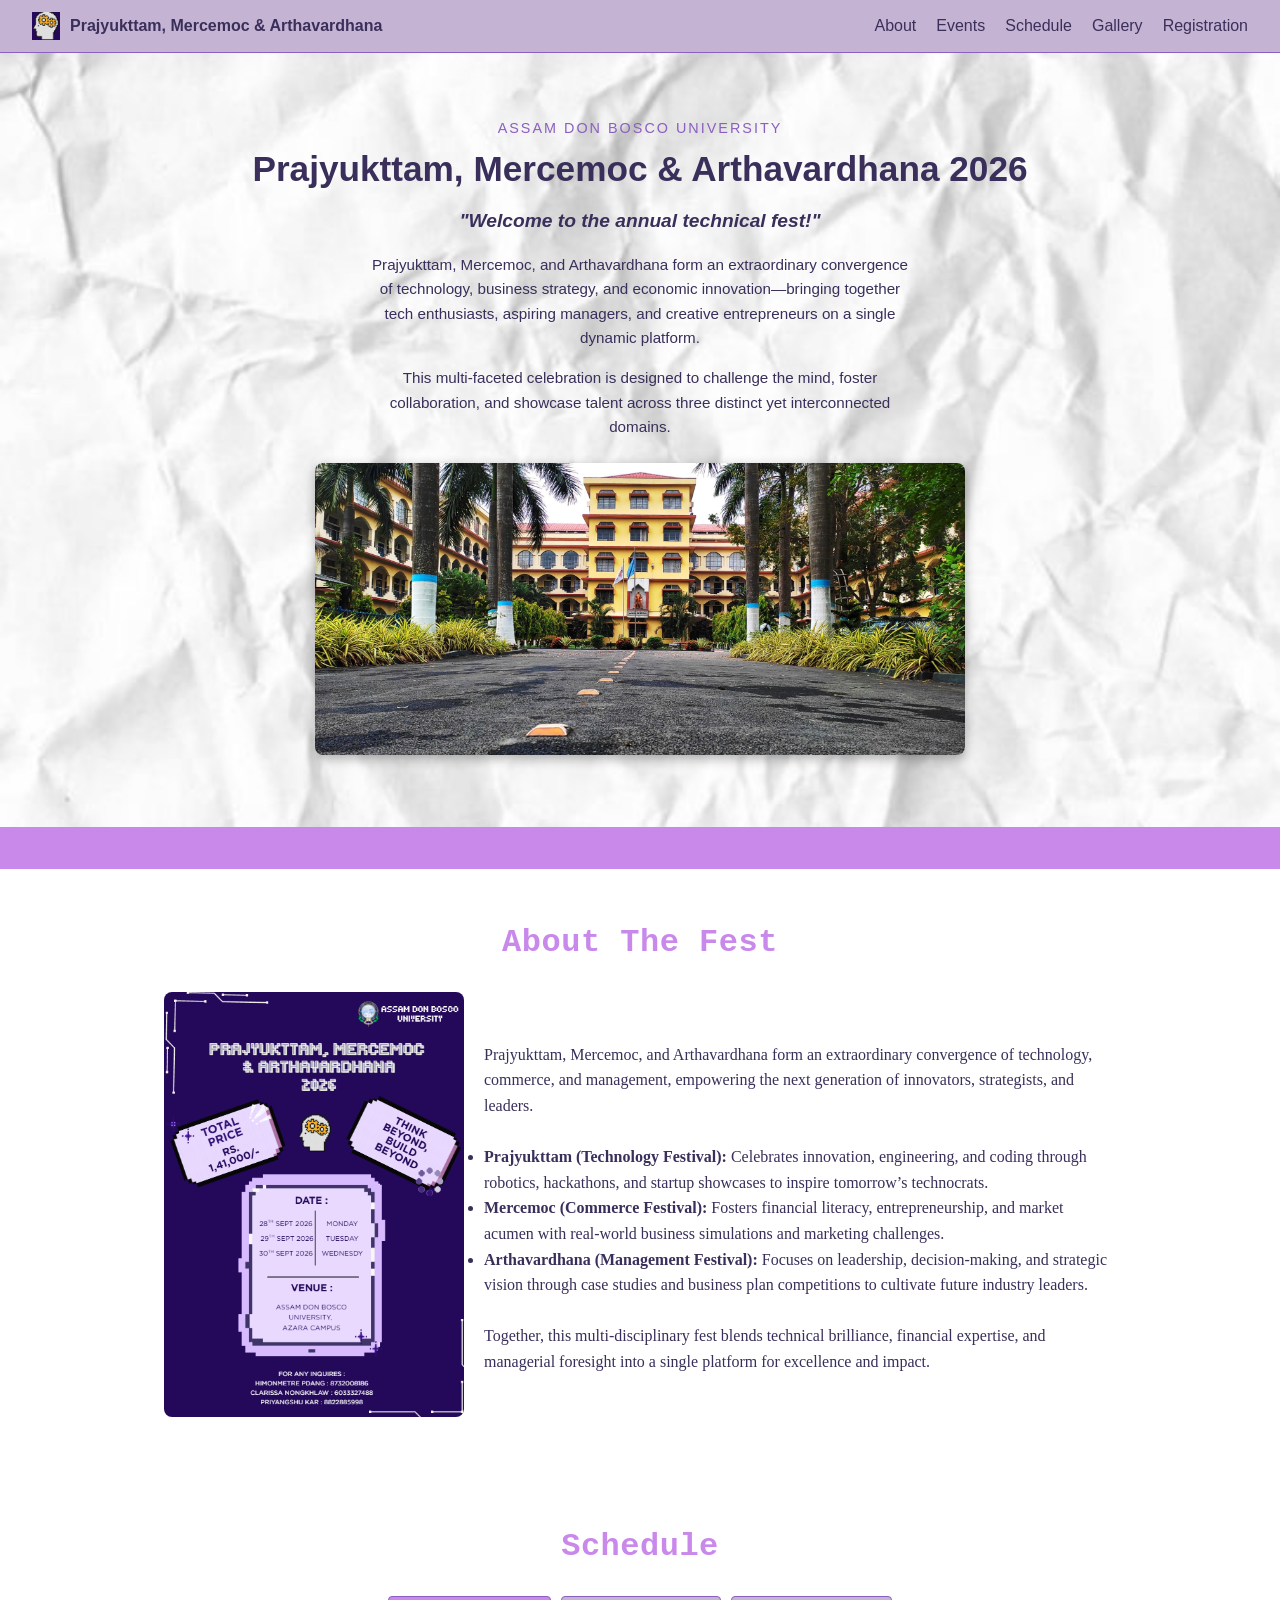
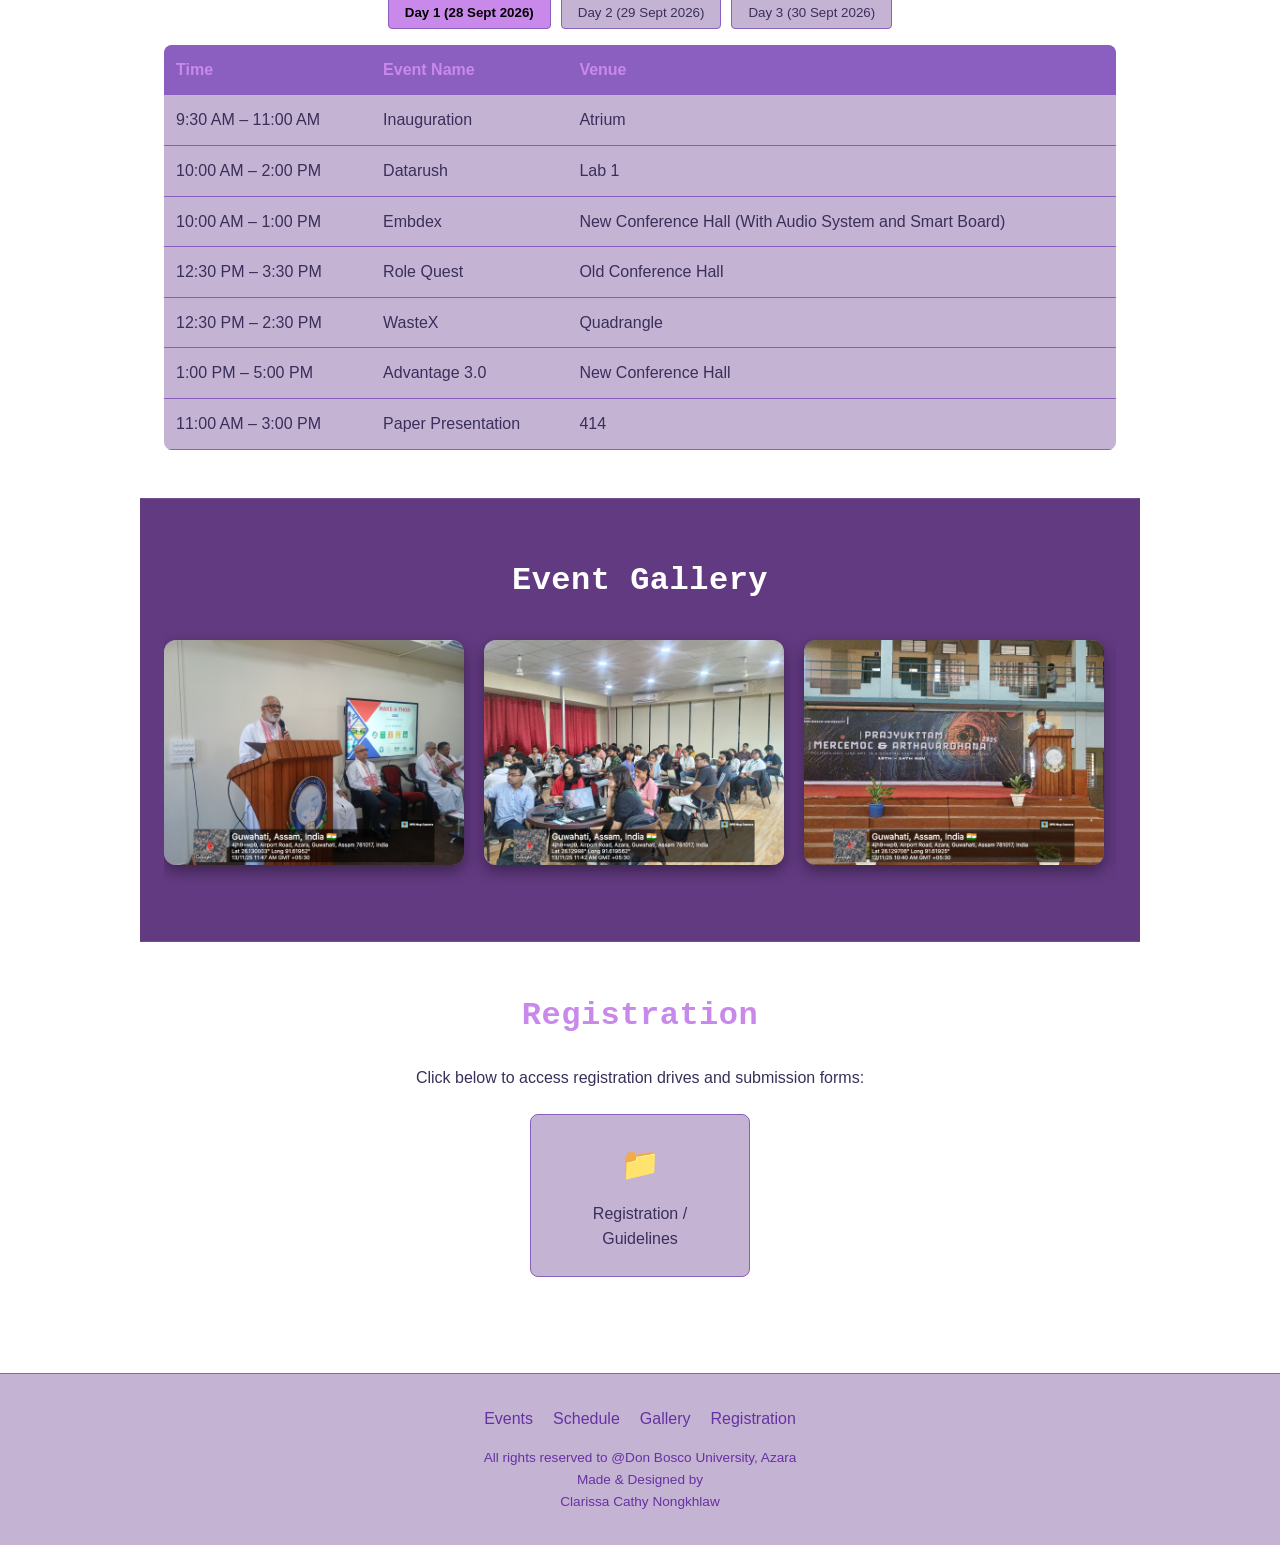
==== commit bc0e4e73: "More updates" ====
--- a/index.html
+++ b/index.html
@@ -58,7 +58,7 @@
     <h2>About The Fest</h2>
     <div class="about-content">
       <div class="about-image">
-        <img src="images/Screenshot 2026-09-22 201039.png" alt="About Event">
+        <img src="images/Screenshot 2026-09-24 154100.png" alt="About Event">
       </div>
       <div class="about-text">
         <p>Prajyukttam, Mercemoc, and Arthavardhana form an extraordinary convergence of technology, commerce, and management, empowering the next generation of innovators, strategists, and leaders. <br> <br>
